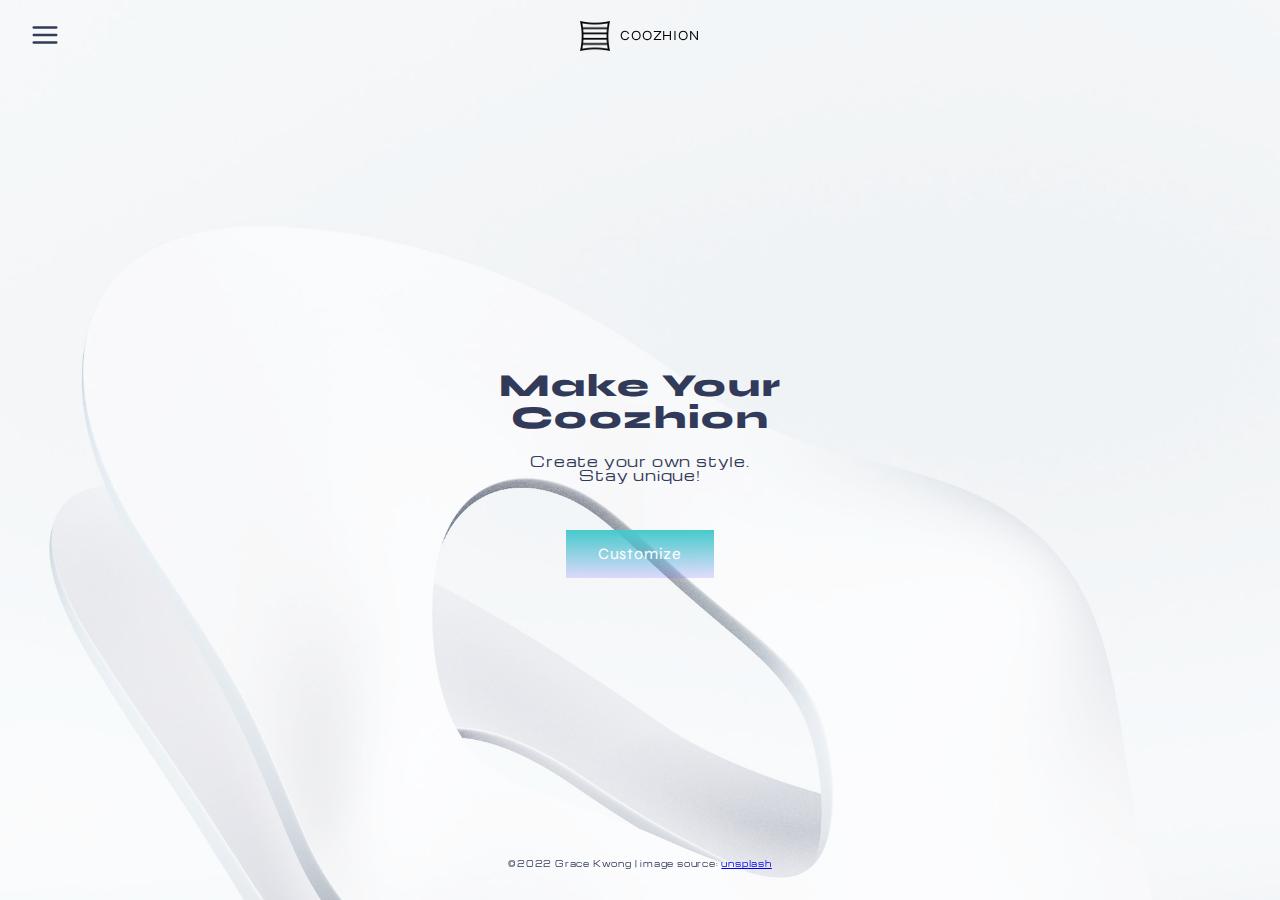
==== about.html @ 227937b8 "Initial Code Base" ====
<!DOCTYPE html>
<html lang="en">
<head>
    <meta charset="UTF-8">
    <meta http-equiv="X-UA-Compatible" content="IE=edge">
    <meta name="viewport" content="width=device-width, initial-scale=1.0">
    <script src="./script/main.js" defer></script>
    <link rel="stylesheet" href="style/style.css">
    <link rel="stylesheet" href="style/responsive.css">
    <title>Coozhion - Coozy Cushion</title>
</head>
<body id="about">
    <nav id="navigation">
        <a id="btn_menu" class="button btn_icon btn_menu"></a>
        <a class="logo" href="./index.html"><img src="./image/logo.png" alt="coozhion-logo">COOZHION</a>
        <div id="menu" class="menu_full menu_full_hide">
            <a class="button btn_icon btn_back"></a>
            <ul>
                <li><a href="./index.html">Home</a></li>
                <li><a href="./about.html">Coozy</a></li>
                <li><a href="./reference.html">Reference</a></li>
            </ul>
        </div>
    </nav>

    <header>
        <div>
            <h1>Make Your 
                <br>Coozhion</h1>
            <p>Create your own style.
                <br>Stay unique!
            </p>
        </div>
        <a id="btn_customize" class="button btn_solid">Customize</a>
    </header>

    <div id="popup" class="popup">
        <main>
            <a class="button btn_icon btn_back"></a>
            <div id="previewer"></div>
            <form action="./thanks.html" method="get">
                <fieldset class="form_p1">
                    <legend><span>Step 1</span>Choose A Color</legend>
                    <input type="radio" name="cushion_color" id="cushion_white" value="white" required checked>
                    <input type="radio" name="cushion_color" id="cushion_black" value="black" required>
                    <input type="radio" name="cushion_color" id="cushion_red" value="red" required>
                    <br>
                    <p class="subtotal">Subtotal: <span class="price">CA$<span>200</span></span></p>
                    <button class="button btn_solid btn_next" type="button">Next</button>
                </fieldset>

                <fieldset class="form_p2">
                    <legend><span>Step 2</span> A Pattern</legend>
                    <select name="cushion_pattern" id="cushion_pattern" required>
                        <option value="none">None</option>
                        <option value="dot">Grid (+$20)</option>
                        <option value="grid">Flower (+$20)</option>
                    </select>
                    <br>
                    <p class="subtotal">Subtotal: <span class="price">CA$<span>200</span></span></p>
                    <button type="button" class="button btn_solid btn_prev">Previous</button>
                    <input type="submit" class="button btn_solid btn_submit" value="Submit">
                </fieldset>
            </form>
        </main>
    </div>

    <footer>
        ©2022 Grace Kwong | image source: <a href="https://unsplash.com/photos/3dmu0gu23uc" target="_blank">unsplash</a>
    </footer>

    <script>
        

    </script>
</body>
</html>
---- style/style.css ----
/* Google Font */
@import url('https://fonts.googleapis.com/css2?family=Michroma&family=Syne:wght@700;800&display=swap');

/* CSS files */
@import url(reset.css);
@import url(./responsive.css);

/* Variables */
:root {
    --white: #fff;
    --main-color: #313B59;
    --gradient-color-1: #47CACC;
    --gradient-color-2: rgba(123,97,255,0.2);
    --gradient-color-2-solid: #b2a2ff;
    --popup-bg: rgba(49, 59, 89, 0.8);;
    /* #7B61FF, #DFD8FF*/

    --window-padding-LR: 20px;
    --window-padding-TB: 10px;
    --border-radius: 10px;
}

/* General */
body {
    font-family:'Michroma', 'Syne', Arial, Helvetica, sans-serif;
    font-size: 14px;
    letter-spacing: 0.05rem;
    color: var(--main-color);
}

h1{
    font-family: 'Syne', Arial, Helvetica, sans-serif;
    font-weight: 800;
    font-size: 2rem;
    letter-spacing: 0.1rem;

    margin-bottom: 1.25rem;
}

a{
    cursor: pointer;
}

.button{
    text-decoration: none;
    font-family: 'Syne',sans-serif;
    font-weight: 400;
    font-size: 1rem;
    letter-spacing: 0.05rem;
    padding: 1rem 2rem;

    transition: all 0.5s;
}

.button:hover{
    scale: 1.05;
    opacity: 0.8;
}

.button:active{
    scale: 1;
    opacity: 0.5;
}

.btn_icon{
    width: 50px;
    height: 50px;
    padding: 0;
    background-size: 30px;
    background-position: center;
    background-repeat: no-repeat;
    opacity: 1;
    scale: 1;
    transition: scale 0.5s, opacity 0.5s;
}

.btn_icon:hover{
    scale: 1.05;
    opacity: 0.8;
}

.btn_icon:active{
    scale: 0.9;
}

.btn_solid{
    color: var(--white);
    border: 0px solid;
    background:linear-gradient(var(--gradient-color-1), var(--gradient-color-2));
}

.btn_back{
    background-image: url(../image/icon_back.svg);
}

.btn_menu{
    background-image: url(../image/icon_menu.svg);
}

.btn_menu, .btn_back{
    position: absolute;
    top: var(--window-padding-TB);
    left: var(--window-padding-LR);
}

#navigation{
    display: flex;
    flex-direction: row;
    align-items: center;

    width: 100%;
    height: 72px;
    padding: var(--window-padding-TB) var(--window-padding-LR);
    position: fixed;
    top: 0;
    z-index: 1;
}

#navigation .logo{
    margin: auto;

    display: flex;
    align-items: center;
    gap: 10px;
    font-family: 'Syne';
    font-weight: 400;
    text-decoration: none;
    color: black;
}

.logo img{
    width: 30px;
    height: 30px;
}

#menu{
    display: flex;
    justify-content: center;
    align-items: center;
    gap: 2px;
}

#menu a{
    color: var(--white);
    transition: font-size 0.5s, color 0.5s;
}

#menu > ul li{
    padding: 0.5rem 0;
}

#menu a:hover{
    color: var(--main-color);
}

#menu > ul li:hover{
    font-size: 2.5rem;
}

.menu_full{
    opacity: 0;
    top: -100vh;
    /* opacity: 1; */
    position: absolute;
    /* top: 0; */
    left: 0;
    
    width: 100vw;
    height: 100vh;
    background: linear-gradient(var(--gradient-color-1),var(--gradient-color-2-solid));
    font-family: 'Syne',sans-serif;
    font-size: 2em;
    font-weight: 800;
    text-align: center;
    transition: opacity 0.5s;
}

header{
    display: flex;
    flex-direction: column;
    justify-content: center;
    align-items: center;
    height: 100vh;
    padding: 0 var(--window-padding-LR);
    text-align: center;

    position: relative;
}

header::before{
    content: "";
    position: absolute;
    left: 0;
    top: 0;
    width: 100%;
    height: 100%;
    
    background-repeat: no-repeat;
    background-size:cover;
    opacity: 0.6;
}

footer{
    width: 100%;
    font-size: 0.5rem;
    text-align: center;
}

footer{
    position: fixed;
    bottom: 2rem;
}

/* Homepage + About Page */
#home > header::before{
    background-image: url(../image/milad-fakurian-GJKx5lhwU3M-unsplash.jpg);
}

#home header > div, #about header > div, #thanks header >div{
    position: relative;
}

#home header > .button, #about header > .button, #thanks header > .button{
    position: relative;
    top: 3rem;
}

/* About Page */
#about > header::before{
    background-image: url(../image/milad-fakurian-Dkvmsxdnsgs-unsplash.jpg);
}

.popup{
    position: absolute;
    display: flex;
    justify-content: center;
    align-items: center;
    width: 100vw;
    height: 100vh;
    background-color: var(--popup-bg);
    z-index: 2;
}

.popup{
    opacity: 0;
    top: -100vh;
    left: 0;
    transition: opacity 0.5s;
}

.popup > main{
    position: relative;
    display: flex;
    flex-direction: column;
    justify-content: space-evenly;
    align-items: center;

    width: 90vw;
    height: 95vh;
    max-width: 1280px;
    max-height: 768px;
    border-radius: var(--border-radius);
    text-align: center;
    background-color: var(--white);
}

form{
    width: 100%;
    padding: 0 10vw;
}

.form_p1{
    display:block;
}

.form_p2{
    display:none;
}

legend {
    font-family: 'Syne',sans-serif;
    font-size: 1.5rem;
}

legend span{
    display: block;
    font-family: 'Michroma',sans-serif;
    font-size: 1rem;
}

#previewer{
    width: 60vw;
    height: 60vw;
    background-repeat: no-repeat;
    background-size: contain;
    background-position: center;
    background-image: url(../image/cushion_white.jpg);
    margin: 10vw;
}

input[type=radio] {
    scale: 2.5;
    margin: 1rem;
}


input[type=radio]#cushion_white {
    accent-color: #eee;
}

input[type=radio]#cushion_black {
    accent-color: #000;
}

input[type=radio]#cushion_red {
    accent-color: #FF0000;
}

select{
    width: 100%;
    margin: 1rem 0;
    font-family: inherit;
}

.subtotal{
    font-size: 0.7rem;
    display: flex;
    justify-content: space-between;
    margin: 0.5rem 0;
}

form .button{
    padding: 0.5rem 2rem;
    margin: 0.5rem 0;
    width: 100%;
}

/* Thanks Page */
#thanks header{
    background: linear-gradient(#434582, #48C9CC);
    color: #BECDF8;
}

.show{
    top: 0;
    opacity: 1;
    transition: opacity 0.5s;
}
---- style/responsive.css ----
/* Extra small devices (phones, 600px and down) */
@media only screen and (max-width: 600px) {
}

/* Small devices (portrait tablets and large phones, 600px and up) */
@media only screen and (min-width: 600px) {
    .popup>main {
        flex-direction: row;
    }
}

/* Medium devices (landscape tablets, 768px and up) */
@media only screen and (min-width: 768px) {
}

/* Large devices (laptops/desktops, 992px and up) */
@media only screen and (min-width: 992px) {
}

/* Extra large devices (large laptops and desktops, 1200px and up) */
@media only screen and (min-width: 1920px) {
    body {
        width: 1920px;
        margin: auto;
    }

    #navigation {
        width: 1920px;
    }
}
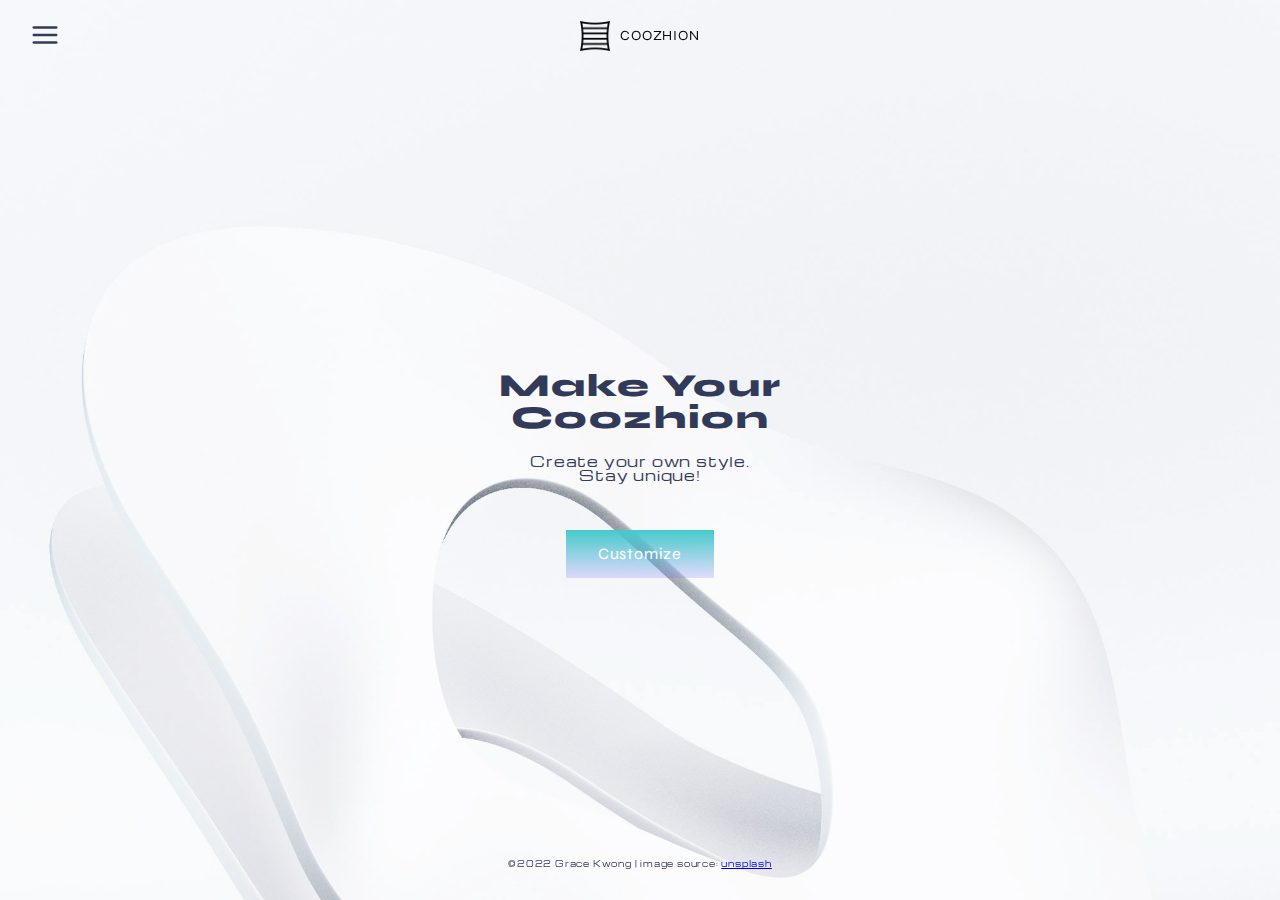
==== commit 60ef70ef: "resize images + image action" ====
--- a/about.html
+++ b/about.html
@@ -7,6 +7,11 @@
     <script src="./script/main.js" defer></script>
     <link rel="stylesheet" href="style/style.css">
     <link rel="stylesheet" href="style/responsive.css">
+    
+    <link rel="apple-touch-icon" sizes="180x180" href="./image/apple-touch-icon.png">
+    <link rel="icon" type="image/png" sizes="32x32" href="./image/favicon-32x32.png">
+    <link rel="icon" type="image/png" sizes="16x16" href="./image/favicon-16x16.png">
+    <link rel="manifest" href="./image/site.webmanifest">
     <title>Coozhion - Coozy Cushion</title>
 </head>
 <body id="about">
@@ -36,9 +41,9 @@
 
     <div id="popup" class="popup">
         <main>
-            <a class="button btn_icon btn_back"></a>
-            <div id="previewer"></div>
-            <form action="./thanks.html" method="get">
+            <a class="button btn_icon btn_cross"></a>
+            <div id="previewer"><div id="layer_1"></div></div>
+            <form action="./thanks.html" method="get" netlify>
                 <fieldset class="form_p1">
                     <legend><span>Step 1</span>Choose A Color</legend>
                     <input type="radio" name="cushion_color" id="cushion_white" value="white" required checked>
--- a/style/style.css
+++ b/style/style.css
@@ -93,11 +93,15 @@
     background-image: url(../image/icon_back.svg);
 }
 
+.btn_cross{
+    background-image: url(../image/icon_cross.svg);
+}
+
 .btn_menu{
     background-image: url(../image/icon_menu.svg);
 }
 
-.btn_menu, .btn_back{
+.btn_menu, .btn_back, .btn_cross{
     position: absolute;
     top: var(--window-padding-TB);
     left: var(--window-padding-LR);
@@ -266,7 +270,7 @@
 
 form{
     width: 100%;
-    padding: 0 10vw;
+    padding: 10vw;
 }
 
 .form_p1{
@@ -288,14 +292,22 @@
     font-size: 1rem;
 }
 
-#previewer{
-    width: 60vw;
-    height: 60vw;
+#previewer, #layer_1{
+    height: 100%;
     background-repeat: no-repeat;
     background-size: contain;
     background-position: center;
+}
+
+#previewer{
+    width: 60%;
     background-image: url(../image/cushion_white.jpg);
-    margin: 10vw;
+    margin: 5vw;
+}
+
+#layer_1{
+    width: 100%;
+    background-image: none;
 }
 
 input[type=radio] {
